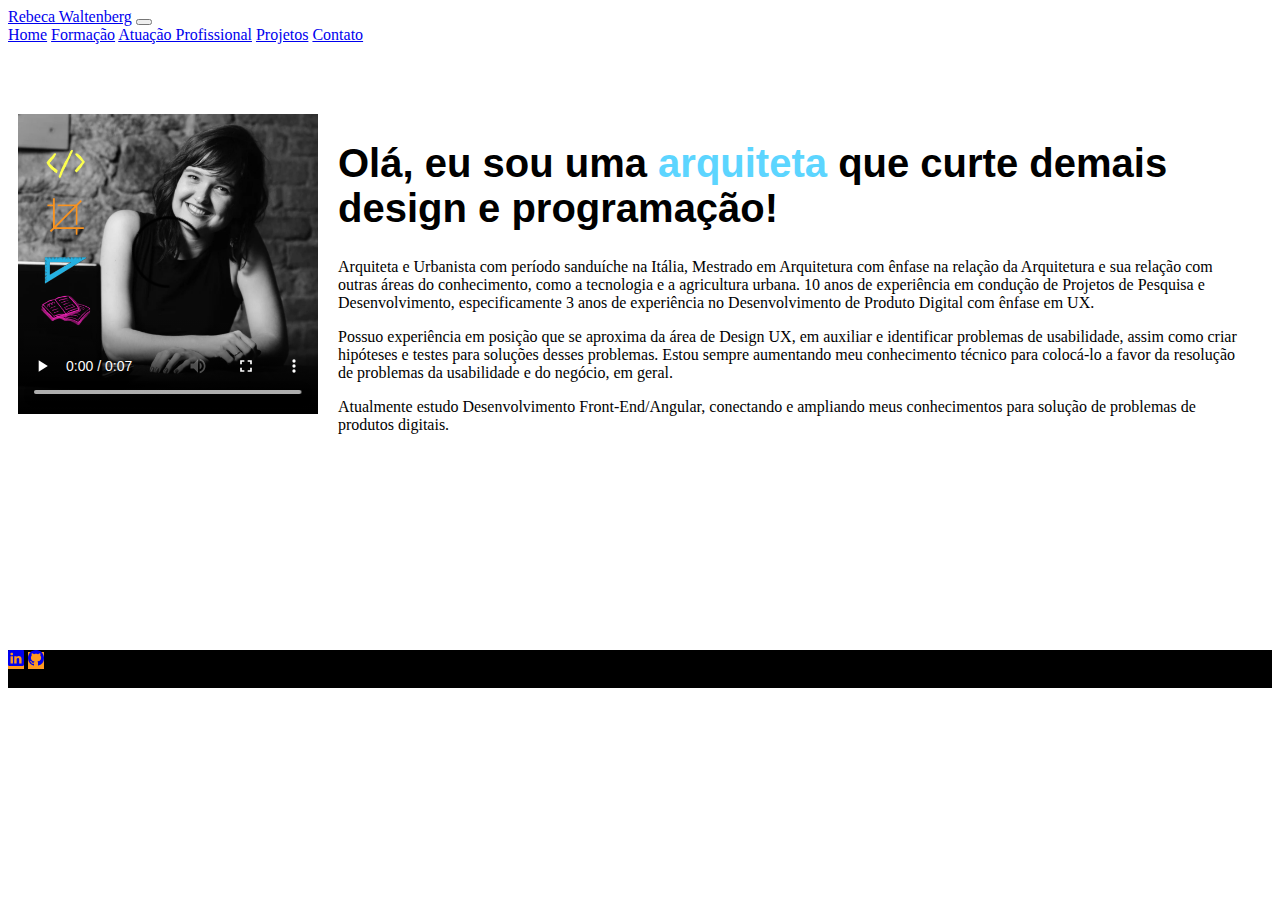
==== index.html @ 71435196 "Primeira Versão" ====
<!DOCTYPE html>
<html lang="en">


<head>
    <meta charset="UTF-8">
    <meta name="viewport" content="width=device-width, initial-scale=1">
    <meta http-equiv="X-UA-Compatible" content="IE=edge">
    <meta name="viewport" content="width=device-width, initial-scale=1.0">
    <title>Rebeca Waltenberg</title>
    <!-- Bootstrap CSS -->
    <link href="https://cdn.jsdelivr.net/npm/bootstrap@5.3.0/dist/css/bootstrap.min.css" rel="stylesheet" integrity="sha384-9ndCyUaIbzAi2FUVXJi0CjmCapSmO7SnpJef0486qhLnuZ2cdeRhO02iuK6FUUVM" crossorigin="anonymous">
    <!-- CSS -->
    <link rel="stylesheet" type="text/css" href="css/styles.css">
</head>



<body>
    
    <div class="top-container">
        <nav class="navbar navbar-expand-lg navbar-light bg-light">
            <div class="container-fluid">
                <a href="#" class="navbar-brand">Rebeca Waltenberg</a>
                <button type="button" class="navbar-toggler" data-bs-toggle="collapse" data-bs-target="#navbarCollapse">
                <span class="navbar-toggler-icon"></span>
                </button>
                <div class="collapse navbar-collapse" id="navbarCollapse">
                    <div class="navbar-nav">
                        <a href="./index.html" class="nav-item nav-link active">Home</a>
                        <a href="./html/formacao.html" class="nav-item nav-link">Formação</a>
                        <a href="./html/profissional.html" class="nav-item nav-link">Atuação Profissional</a>
                        <a href="./html/projetos.html" class="nav-item nav-link">Projetos</a>
                        <a href="./html/contato.html" class="nav-item nav-link">Contato</a>
                    </div>
                </div>
            </div>
        </nav>
    </div>

    
    <!-- Seção Home -->
    
    <div class="apresentacao">
        <div style="text-align: center">
		<video class="video" width="300px" height="300px" controls="controls" autoplay poster="./images/rebeca-03.png">
		<source src="./videos/video-rebeca.mp4" type="video/mp4" />
	    </video>
        </div>
        <div class="text-apres">
            <h1 class="quem-sou">Olá, eu sou uma <span style="color: #5CD5FF;"> arquiteta </span>que curte demais design e programação!
            </h1>
            <div class="resumo">
                <p>Arquiteta e Urbanista com período sanduíche na Itália, Mestrado em Arquitetura com ênfase na relação da Arquitetura e sua relação com outras áreas do conhecimento, como a tecnologia e a agricultura urbana. 
                10 anos de experiência em condução de Projetos de Pesquisa e Desenvolvimento, especificamente 3 anos de experiência no Desenvolvimento de Produto Digital com ênfase em UX.
                    </p>
                <p>Possuo experiência em posição que se aproxima da área de Design UX, em auxiliar e identificar problemas de usabilidade, assim como criar hipóteses e testes para soluções desses problemas. Estou sempre aumentando meu conhecimento técnico para colocá-lo a favor da resolução de problemas da usabilidade e do negócio, em geral.
                    </p>
                <p>Atualmente estudo Desenvolvimento Front-End/Angular, conectando e ampliando meus conhecimentos para solução de problemas de produtos digitais. 
                    </p> 
                
            </div>
        </div>    
    </div>

    


    
           

    

  
    

    
  <!-- Início Rodapé -->

    <footer class="text-center text-lg-start rodape" style="background-color:black">
      <div class="container d-flex justify-content-center py-3">
        <a href="https://www.linkedin.com/in/rebeca-waltenberg/" target="_blank" class= "btn btn-primary btn-lg btn-floating mx-2 bi bi-linkedin border border-0" style="background-color: #fe9920">
            <svg xmlns="http://www.w3.org/2000/svg" width="16" height="16" fill="currentColor" class="bi bi-linkedin" viewBox="0 0 16 16">
            <path d="M0 1.146C0 .513.526 0 1.175 0h13.65C15.474 0 16 .513 16 1.146v13.708c0 .633-.526 1.146-1.175 1.146H1.175C.526 16 0 15.487 0 14.854V1.146zm4.943 12.248V6.169H2.542v7.225h2.401zm-1.2-8.212c.837 0 1.358-.554 1.358-1.248-.015-.709-.52-1.248-1.342-1.248-.822 0-1.359.54-1.359 1.248 0 .694.521 1.248 1.327 1.248h.016zm4.908 8.212V9.359c0-.216.016-.432.08-.586.173-.431.568-.878 1.232-.878.869 0 1.216.662 1.216 1.634v3.865h2.401V9.25c0-2.22-1.184-3.252-2.764-3.252-1.274 0-1.845.7-2.165 1.193v.025h-.016a5.54 5.54 0 0 1 .016-.025V6.169h-2.4c.03.678 0 7.225 0 7.225h2.4z"/>
          </svg></a>

          <a href="https://github.com/rebecawaltenberg" target="_blank" class= "btn btn-primary btn-lg btn-floating mx-2 bi bi bi-github border border-0" style="background-color:  #fe9920">
            <svg xmlns="http://www.w3.org/2000/svg" width="16" height="16" fill="currentColor" class="bi bi-github" viewBox="0 0 16 16">
                <path d="M8 0C3.58 0 0 3.58 0 8c0 3.54 2.29 6.53 5.47 7.59.4.07.55-.17.55-.38 0-.19-.01-.82-.01-1.49-2.01.37-2.53-.49-2.69-.94-.09-.23-.48-.94-.82-1.13-.28-.15-.68-.52-.01-.53.63-.01 1.08.58 1.23.82.72 1.21 1.87.87 2.33.66.07-.52.28-.87.51-1.07-1.78-.2-3.64-.89-3.64-3.95 0-.87.31-1.59.82-2.15-.08-.2-.36-1.02.08-2.12 0 0 .67-.21 2.2.82.64-.18 1.32-.27 2-.27.68 0 1.36.09 2 .27 1.53-1.04 2.2-.82 2.2-.82.44 1.1.16 1.92.08 2.12.51.56.82 1.27.82 2.15 0 3.07-1.87 3.75-3.65 3.95.29.25.54.73.54 1.48 0 1.07-.01 1.93-.01 2.2 0 .21.15.46.55.38A8.012 8.012 0 0 0 16 8c0-4.42-3.58-8-8-8z"/>
              </svg></a>
        
      </div>
      <div class="text-center text-white p-3" style="background-color: rgba(0, 0, 0, 0.2);">
        © 2023 Rebeca Waltenberg
      </div>
    </div>
    </footer>
    
  
  <!-- Fim do Rodapé -->







    <script src="https://cdn.jsdelivr.net/npm/bootstrap@5.3.0/dist/js/bootstrap.bundle.min.js" integrity="sha384-geWF76RCwLtnZ8qwWowPQNguL3RmwHVBC9FhGdlKrxdiJJigb/j/68SIy3Te4Bkz" crossorigin="anonymous"></script>   
</body>
</html>
---- css/styles.css ----
/* Seção Home */


.apresentacao {
    display: flex;
    margin-top: 50px;
    padding-top: 20px;
 }

 .resumo {
    margin-right: 20px;
    margin-top: 10px;

 }

.video {
    position: relative;
  text-align: center;
  margin-left: 10px;;

}

h1 {
    font-size: 2.5rem;
    font-family: 'PT Sans Narrow', sans-serif;
}

h3 {
    font-size: 1.5rem;
    font-weight: 700;
    text-align: center;
    
}


.text-apres {
    width: 100%;
    display: block;
    margin-left: 20px;

}




@media (max-width: 680px) {
    
    .apresentacao {
            display: block;
            margin-left: 0;
            justify-content: center;
            
    }
    
    .photo {
        justify-content: center;
        width: 100%;
        display: inline;
        object-fit: cover;
    }
    
       

    .quem-sou {
        font-size:1.6rem;
        margin-top: 4%;
        text-align: center;
    }

    .chamada {
        text-align: center;
    }
    
    }


    /* Seção Formação */

    .subtitulo {
        margin-top: 10%;
        padding: 2px;
        text-align: center;
        margin-bottom: 5%;
        
    }
    
    .list-group {
    text-align: center;
}

    .lista-formacao {
        margin-bottom: 200px;
    }
    
/* Seção Atuação Profissional*/


.card {
    margin-left: 50px;;
    margin-right: 50px;
}

.card-text {
    font-weight: bold;
}

.img-fluid {
    text-align: center;
}

.list-form {
    text-align: left;
}


/* Seção Contato*/

.list-contato {

    text-align: center;
}


.pessoal {
    text-align: center;
}


/* Projetos*/

.card {
    margin-top: 10px;
}

.logo {
    width: 100px;
    
}


/* Seção Rodapé*/

.rodape {
    margin-top: 200px;
}
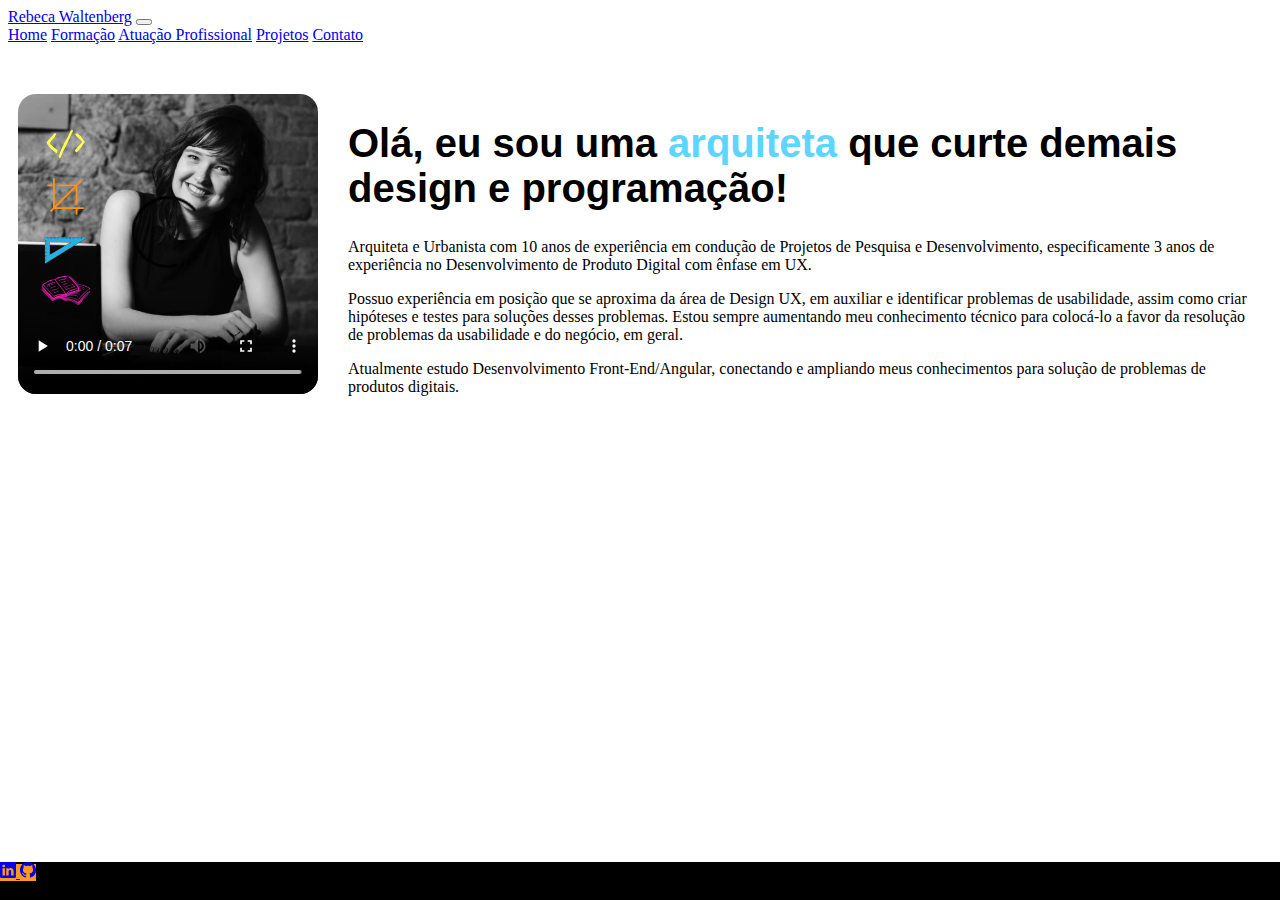
==== commit 1e4676d1: "Melhoria responsividade" ====
--- a/index.html
+++ b/index.html
@@ -17,7 +17,10 @@
 
 
 <body>
+   
     
+<!-----------------Início Navbar --------------->
+
     <div class="top-container">
         <nav class="navbar navbar-expand-lg navbar-light bg-light">
             <div class="container-fluid">
@@ -37,36 +40,35 @@
             </div>
         </nav>
     </div>
-
+<!-----------------Fim Navbar --------------->
     
-    <!-- Seção Home -->
+<!-----------------Início Home --------------->
     
     <div class="apresentacao">
-        <div style="text-align: center">
-		<video class="video" width="300px" height="300px" controls="controls" autoplay poster="./images/rebeca-03.png">
-		<source src="./videos/video-rebeca.mp4" type="video/mp4" />
-	    </video>
-        </div>
-        <div class="text-apres">
-            <h1 class="quem-sou">Olá, eu sou uma <span style="color: #5CD5FF;"> arquiteta </span>que curte demais design e programação!
-            </h1>
-            <div class="resumo">
-                <p>Arquiteta e Urbanista com período sanduíche na Itália, Mestrado em Arquitetura com ênfase na relação da Arquitetura e sua relação com outras áreas do conhecimento, como a tecnologia e a agricultura urbana. 
-                10 anos de experiência em condução de Projetos de Pesquisa e Desenvolvimento, especificamente 3 anos de experiência no Desenvolvimento de Produto Digital com ênfase em UX.
-                    </p>
-                <p>Possuo experiência em posição que se aproxima da área de Design UX, em auxiliar e identificar problemas de usabilidade, assim como criar hipóteses e testes para soluções desses problemas. Estou sempre aumentando meu conhecimento técnico para colocá-lo a favor da resolução de problemas da usabilidade e do negócio, em geral.
-                    </p>
-                <p>Atualmente estudo Desenvolvimento Front-End/Angular, conectando e ampliando meus conhecimentos para solução de problemas de produtos digitais. 
-                    </p> 
-                
+            <div class="video-mask">
+            <video class="video" controls="controls" autoplay poster="./images/rebeca-03.png">
+		    <source src="./videos/video-rebeca.mp4" type="video/mp4" />
+	            </video>   
+            </div>  
+            <div class="text-apres">
+                <h1 class="quem-sou">Olá, eu sou uma <span style="color: #5CD5FF;"> arquiteta </span>que curte demais design e programação!
+                </h1>
+                <div class="resumo">
+                    <p>Arquiteta e Urbanista com 10 anos de experiência em condução de Projetos de Pesquisa e Desenvolvimento, especificamente 3 anos de experiência no Desenvolvimento de Produto Digital com ênfase em UX.
+                        </p>
+                    <p>Possuo experiência em posição que se aproxima da área de Design UX, em auxiliar e identificar problemas de usabilidade, assim como criar hipóteses e testes para soluções desses problemas. Estou sempre aumentando meu conhecimento técnico para colocá-lo a favor da resolução de problemas da usabilidade e do negócio, em geral.
+                        </p>
+                    <p>Atualmente estudo Desenvolvimento Front-End/Angular, conectando e ampliando meus conhecimentos para solução de problemas de produtos digitais. 
+                        </p> 
+                </div>
             </div>
-        </div>    
+           
     </div>
 
+<!-----------------Fim Home --------------->
     
 
 
-    
            
 
     
@@ -82,12 +84,14 @@
         <a href="https://www.linkedin.com/in/rebeca-waltenberg/" target="_blank" class= "btn btn-primary btn-lg btn-floating mx-2 bi bi-linkedin border border-0" style="background-color: #fe9920">
             <svg xmlns="http://www.w3.org/2000/svg" width="16" height="16" fill="currentColor" class="bi bi-linkedin" viewBox="0 0 16 16">
             <path d="M0 1.146C0 .513.526 0 1.175 0h13.65C15.474 0 16 .513 16 1.146v13.708c0 .633-.526 1.146-1.175 1.146H1.175C.526 16 0 15.487 0 14.854V1.146zm4.943 12.248V6.169H2.542v7.225h2.401zm-1.2-8.212c.837 0 1.358-.554 1.358-1.248-.015-.709-.52-1.248-1.342-1.248-.822 0-1.359.54-1.359 1.248 0 .694.521 1.248 1.327 1.248h.016zm4.908 8.212V9.359c0-.216.016-.432.08-.586.173-.431.568-.878 1.232-.878.869 0 1.216.662 1.216 1.634v3.865h2.401V9.25c0-2.22-1.184-3.252-2.764-3.252-1.274 0-1.845.7-2.165 1.193v.025h-.016a5.54 5.54 0 0 1 .016-.025V6.169h-2.4c.03.678 0 7.225 0 7.225h2.4z"/>
-          </svg></a>
+            </svg>
+        </a>
 
-          <a href="https://github.com/rebecawaltenberg" target="_blank" class= "btn btn-primary btn-lg btn-floating mx-2 bi bi bi-github border border-0" style="background-color:  #fe9920">
+        <a href="https://github.com/rebecawaltenberg" target="_blank" class= "btn btn-primary btn-lg btn-floating mx-2 bi bi bi-github border border-0" style="background-color:  #fe9920">
             <svg xmlns="http://www.w3.org/2000/svg" width="16" height="16" fill="currentColor" class="bi bi-github" viewBox="0 0 16 16">
-                <path d="M8 0C3.58 0 0 3.58 0 8c0 3.54 2.29 6.53 5.47 7.59.4.07.55-.17.55-.38 0-.19-.01-.82-.01-1.49-2.01.37-2.53-.49-2.69-.94-.09-.23-.48-.94-.82-1.13-.28-.15-.68-.52-.01-.53.63-.01 1.08.58 1.23.82.72 1.21 1.87.87 2.33.66.07-.52.28-.87.51-1.07-1.78-.2-3.64-.89-3.64-3.95 0-.87.31-1.59.82-2.15-.08-.2-.36-1.02.08-2.12 0 0 .67-.21 2.2.82.64-.18 1.32-.27 2-.27.68 0 1.36.09 2 .27 1.53-1.04 2.2-.82 2.2-.82.44 1.1.16 1.92.08 2.12.51.56.82 1.27.82 2.15 0 3.07-1.87 3.75-3.65 3.95.29.25.54.73.54 1.48 0 1.07-.01 1.93-.01 2.2 0 .21.15.46.55.38A8.012 8.012 0 0 0 16 8c0-4.42-3.58-8-8-8z"/>
-              </svg></a>
+            <path d="M8 0C3.58 0 0 3.58 0 8c0 3.54 2.29 6.53 5.47 7.59.4.07.55-.17.55-.38 0-.19-.01-.82-.01-1.49-2.01.37-2.53-.49-2.69-.94-.09-.23-.48-.94-.82-1.13-.28-.15-.68-.52-.01-.53.63-.01 1.08.58 1.23.82.72 1.21 1.87.87 2.33.66.07-.52.28-.87.51-1.07-1.78-.2-3.64-.89-3.64-3.95 0-.87.31-1.59.82-2.15-.08-.2-.36-1.02.08-2.12 0 0 .67-.21 2.2.82.64-.18 1.32-.27 2-.27.68 0 1.36.09 2 .27 1.53-1.04 2.2-.82 2.2-.82.44 1.1.16 1.92.08 2.12.51.56.82 1.27.82 2.15 0 3.07-1.87 3.75-3.65 3.95.29.25.54.73.54 1.48 0 1.07-.01 1.93-.01 2.2 0 .21.15.46.55.38A8.012 8.012 0 0 0 16 8c0-4.42-3.58-8-8-8z"/>
+            </svg>
+        </a>
         
       </div>
       <div class="text-center text-white p-3" style="background-color: rgba(0, 0, 0, 0.2);">
--- a/css/styles.css
+++ b/css/styles.css
@@ -1,84 +1,148 @@
 
-/* Seção Home */
-
+/********* Início - CSS comum as páginas  ************/
+
+
+h1 {
+    font-size: 2.5rem;
+    font-family: 'PT Sans Narrow', sans-serif;
+}
+
+h3 {
+    font-size: 1.5rem;
+    font-weight: 700;
+    text-align: center;
+}
+
+
+.rodape {
+    
+    bottom: 0px;
+    left: 0px;
+    right: 0px;
+    margin-bottom: 0px;
+    width: 100%;
+    position: fixed;
+}
+
+
+
+@media (max-width: 480px) {
+
+    .navbar-brand {
+        font-size: 18px;
+    }
+
+
+    
+    .apresentacao {
+            display: inline-flex;
+            flex-direction: column;
+            justify-content: center;
+            margin-left: 20px;
+            margin-right: 20px;
+            
+            
+    }
+
+    .video-mask {
+        width: 100%;
+        flex-wrap: wrap;
+        justify-content: center;
+    }
+    
+   
+
+    .video {
+        flex-wrap: wrap;
+        width: 70%;
+        height: 70%;
+        justify-content: center;
+    }
+           
+    .text-apres {
+    margin-left: 0;
+    }
+
+
+    .quem-sou {
+        justify-content: center;
+        flex-wrap: wrap;
+        font-size:1.8rem;
+        margin-top: 20px;
+               
+    }
+
+    .resumo {
+        margin-top: 25px;
+
+    }
+
+    h3 {
+        font-size: 1.4rem;
+    }
+
+    .card-title {
+        font-size: 1.2rem;
+       
+    }
+
+    .card-text {
+        font-size: 0.9rem;
+      
+    }
+
+}
+
+/********************* Fim - CSS comum as páginas  ****************/
+
+
+
+
+
+/********* Início - CSS Home  */
 
 .apresentacao {
     display: flex;
     margin-top: 50px;
-    padding-top: 20px;
- }
-
- .resumo {
     margin-right: 20px;
-    margin-top: 10px;
-
- }
-
+    margin-left: 10px;
+}
+
+.video-mask{
+    display: inline-block;
+}
+ 
 .video {
-    position: relative;
-  text-align: center;
-  margin-left: 10px;;
-
-}
-
-h1 {
-    font-size: 2.5rem;
-    font-family: 'PT Sans Narrow', sans-serif;
-}
-
-h3 {
-    font-size: 1.5rem;
-    font-weight: 700;
-    text-align: center;
-    
+    display: inline-block;
+    width: 300px;
+    height: 300px;
+    border-radius: 6%;
+   
 }
 
 
 .text-apres {
-    width: 100%;
-    display: block;
-    margin-left: 20px;
-
-}
-
-
-
-
-@media (max-width: 680px) {
-    
-    .apresentacao {
-            display: block;
-            margin-left: 0;
-            justify-content: center;
-            
-    }
-    
-    .photo {
-        justify-content: center;
-        width: 100%;
-        display: inline;
-        object-fit: cover;
-    }
-    
-       
-
-    .quem-sou {
-        font-size:1.6rem;
-        margin-top: 4%;
-        text-align: center;
-    }
-
-    .chamada {
-        text-align: center;
-    }
-    
-    }
-
-
-    /* Seção Formação */
-
-    .subtitulo {
-        margin-top: 10%;
+  
+    display: inline-block;
+    margin-left: 30px;
+}
+
+.resumo {
+    font-size: 1rem;
+    margin-top: 25px;
+}
+
+
+    /********************* Fim - CSS Home  */ 
+
+
+
+
+
+    /********* Início Página Formação */
+
+    .titulo {
+        margin-top: 35px;
         padding: 2px;
         text-align: center;
         margin-bottom: 5%;
@@ -89,11 +153,13 @@
     text-align: center;
 }
 
-    .lista-formacao {
-        margin-bottom: 200px;
-    }
-    
-/* Seção Atuação Profissional*/
+
+/* Fim Página Formação */
+    
+
+
+
+/* Início Página Atuação Profissional*/
 
 
 .card {
@@ -113,8 +179,17 @@
     text-align: left;
 }
 
-
-/* Seção Contato*/
+.spacer{
+    margin-bottom: 300px; 
+    visibility: hidden; 
+  }
+
+/* Fim Página Atuação Profissional*/
+
+
+
+
+/* Início Página Contato*/
 
 .list-contato {
 
@@ -126,8 +201,10 @@
     text-align: center;
 }
 
-
-/* Projetos*/
+/* Fim Página Contato*/
+
+
+/* Início Página Projetos*/
 
 .card {
     margin-top: 10px;
@@ -137,10 +214,4 @@
     width: 100px;
     
 }
-
-
-/* Seção Rodapé*/
-
-.rodape {
-    margin-top: 200px;
-}+/* Fim Página Projetos*/
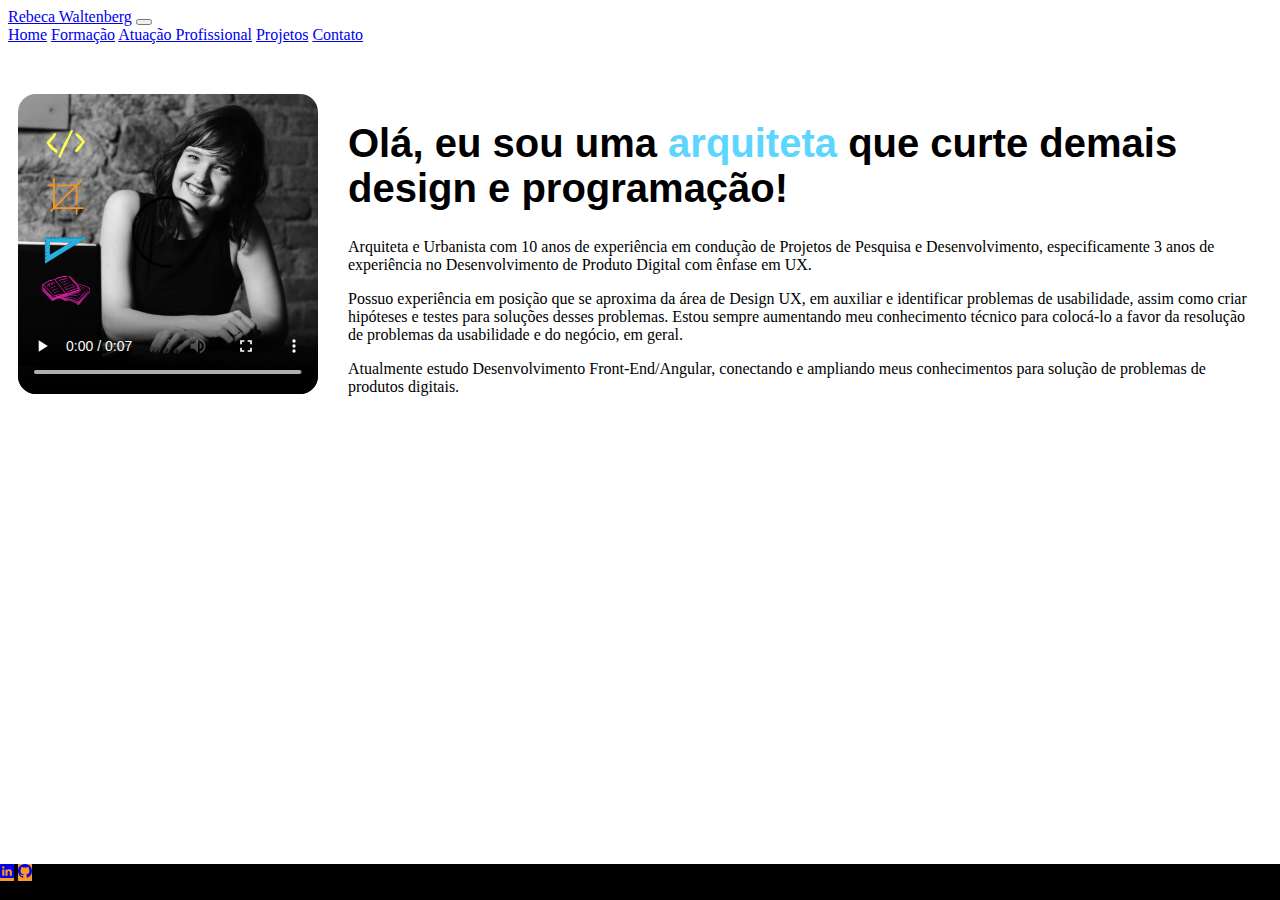
==== commit 5ec47f88: "melhora responsividade da home" ====
--- a/index.html
+++ b/index.html
@@ -79,29 +79,29 @@
     
   <!-- Início Rodapé -->
 
-    <footer class="text-center text-lg-start rodape" style="background-color:black">
-      <div class="container d-flex justify-content-center py-3">
-        <a href="https://www.linkedin.com/in/rebeca-waltenberg/" target="_blank" class= "btn btn-primary btn-lg btn-floating mx-2 bi bi-linkedin border border-0" style="background-color: #fe9920">
-            <svg xmlns="http://www.w3.org/2000/svg" width="16" height="16" fill="currentColor" class="bi bi-linkedin" viewBox="0 0 16 16">
-            <path d="M0 1.146C0 .513.526 0 1.175 0h13.65C15.474 0 16 .513 16 1.146v13.708c0 .633-.526 1.146-1.175 1.146H1.175C.526 16 0 15.487 0 14.854V1.146zm4.943 12.248V6.169H2.542v7.225h2.401zm-1.2-8.212c.837 0 1.358-.554 1.358-1.248-.015-.709-.52-1.248-1.342-1.248-.822 0-1.359.54-1.359 1.248 0 .694.521 1.248 1.327 1.248h.016zm4.908 8.212V9.359c0-.216.016-.432.08-.586.173-.431.568-.878 1.232-.878.869 0 1.216.662 1.216 1.634v3.865h2.401V9.25c0-2.22-1.184-3.252-2.764-3.252-1.274 0-1.845.7-2.165 1.193v.025h-.016a5.54 5.54 0 0 1 .016-.025V6.169h-2.4c.03.678 0 7.225 0 7.225h2.4z"/>
-            </svg>
-        </a>
+  <div  class="spacer">.</div>
 
-        <a href="https://github.com/rebecawaltenberg" target="_blank" class= "btn btn-primary btn-lg btn-floating mx-2 bi bi bi-github border border-0" style="background-color:  #fe9920">
-            <svg xmlns="http://www.w3.org/2000/svg" width="16" height="16" fill="currentColor" class="bi bi-github" viewBox="0 0 16 16">
-            <path d="M8 0C3.58 0 0 3.58 0 8c0 3.54 2.29 6.53 5.47 7.59.4.07.55-.17.55-.38 0-.19-.01-.82-.01-1.49-2.01.37-2.53-.49-2.69-.94-.09-.23-.48-.94-.82-1.13-.28-.15-.68-.52-.01-.53.63-.01 1.08.58 1.23.82.72 1.21 1.87.87 2.33.66.07-.52.28-.87.51-1.07-1.78-.2-3.64-.89-3.64-3.95 0-.87.31-1.59.82-2.15-.08-.2-.36-1.02.08-2.12 0 0 .67-.21 2.2.82.64-.18 1.32-.27 2-.27.68 0 1.36.09 2 .27 1.53-1.04 2.2-.82 2.2-.82.44 1.1.16 1.92.08 2.12.51.56.82 1.27.82 2.15 0 3.07-1.87 3.75-3.65 3.95.29.25.54.73.54 1.48 0 1.07-.01 1.93-.01 2.2 0 .21.15.46.55.38A8.012 8.012 0 0 0 16 8c0-4.42-3.58-8-8-8z"/>
-            </svg>
-        </a>
-        
-      </div>
-      <div class="text-center text-white p-3" style="background-color: rgba(0, 0, 0, 0.2);">
-        © 2023 Rebeca Waltenberg
-      </div>
+  <footer id="rodape" class="text-center text-lg-start" >
+    <div class="container d-flex justify-content-center py-2">
+      <a href="https://www.linkedin.com/in/rebeca-waltenberg/" target="_blank" class= "btn btn-primary btn-sm btn-floating mx-2 bi bi-linkedin border border-0" style="background-color: #fe9920">
+          <svg xmlns="http://www.w3.org/2000/svg" width="14" height="14" fill="currentColor" class="bi bi-linkedin" viewBox="0 0 16 16">
+          <path d="M0 1.146C0 .513.526 0 1.175 0h13.65C15.474 0 16 .513 16 1.146v13.708c0 .633-.526 1.146-1.175 1.146H1.175C.526 16 0 15.487 0 14.854V1.146zm4.943 12.248V6.169H2.542v7.225h2.401zm-1.2-8.212c.837 0 1.358-.554 1.358-1.248-.015-.709-.52-1.248-1.342-1.248-.822 0-1.359.54-1.359 1.248 0 .694.521 1.248 1.327 1.248h.016zm4.908 8.212V9.359c0-.216.016-.432.08-.586.173-.431.568-.878 1.232-.878.869 0 1.216.662 1.216 1.634v3.865h2.401V9.25c0-2.22-1.184-3.252-2.764-3.252-1.274 0-1.845.7-2.165 1.193v.025h-.016a5.54 5.54 0 0 1 .016-.025V6.169h-2.4c.03.678 0 7.225 0 7.225h2.4z"/>
+        </svg></a>
+
+        <a href="https://github.com/rebecawaltenberg" target="_blank" class= "btn btn-primary btn-sm btn-floating mx-2 bi bi bi-github border border-0" style="background-color:  #fe9920">
+          <svg xmlns="http://www.w3.org/2000/svg" width="14" height="14" fill="currentColor" class="bi bi-github" viewBox="0 0 16 16">
+              <path d="M8 0C3.58 0 0 3.58 0 8c0 3.54 2.29 6.53 5.47 7.59.4.07.55-.17.55-.38 0-.19-.01-.82-.01-1.49-2.01.37-2.53-.49-2.69-.94-.09-.23-.48-.94-.82-1.13-.28-.15-.68-.52-.01-.53.63-.01 1.08.58 1.23.82.72 1.21 1.87.87 2.33.66.07-.52.28-.87.51-1.07-1.78-.2-3.64-.89-3.64-3.95 0-.87.31-1.59.82-2.15-.08-.2-.36-1.02.08-2.12 0 0 .67-.21 2.2.82.64-.18 1.32-.27 2-.27.68 0 1.36.09 2 .27 1.53-1.04 2.2-.82 2.2-.82.44 1.1.16 1.92.08 2.12.51.56.82 1.27.82 2.15 0 3.07-1.87 3.75-3.65 3.95.29.25.54.73.54 1.48 0 1.07-.01 1.93-.01 2.2 0 .21.15.46.55.38A8.012 8.012 0 0 0 16 8c0-4.42-3.58-8-8-8z"/>
+            </svg></a>
+      
     </div>
-    </footer>
-    
+    <div class="text-center text-white p-2 text-rodape"> 
+      © 2023 Rebeca Waltenberg
+    </div>
+  </div>
+  </footer>
   
-  <!-- Fim do Rodapé -->
+
+<!-- Fim do Rodapé -->
 
 
 
--- a/css/styles.css
+++ b/css/styles.css
@@ -14,7 +14,7 @@
 }
 
 
-.rodape {
+#rodape {
     
     bottom: 0px;
     left: 0px;
@@ -22,6 +22,7 @@
     margin-bottom: 0px;
     width: 100%;
     position: fixed;
+    background-color:black;
 }
 
 
@@ -45,18 +46,18 @@
     }
 
     .video-mask {
+        justify-content: center;
         width: 100%;
         flex-wrap: wrap;
-        justify-content: center;
+       
     }
     
    
 
     .video {
-        flex-wrap: wrap;
         width: 70%;
         height: 70%;
-        justify-content: center;
+        margin-left: 30px;
     }
            
     .text-apres {
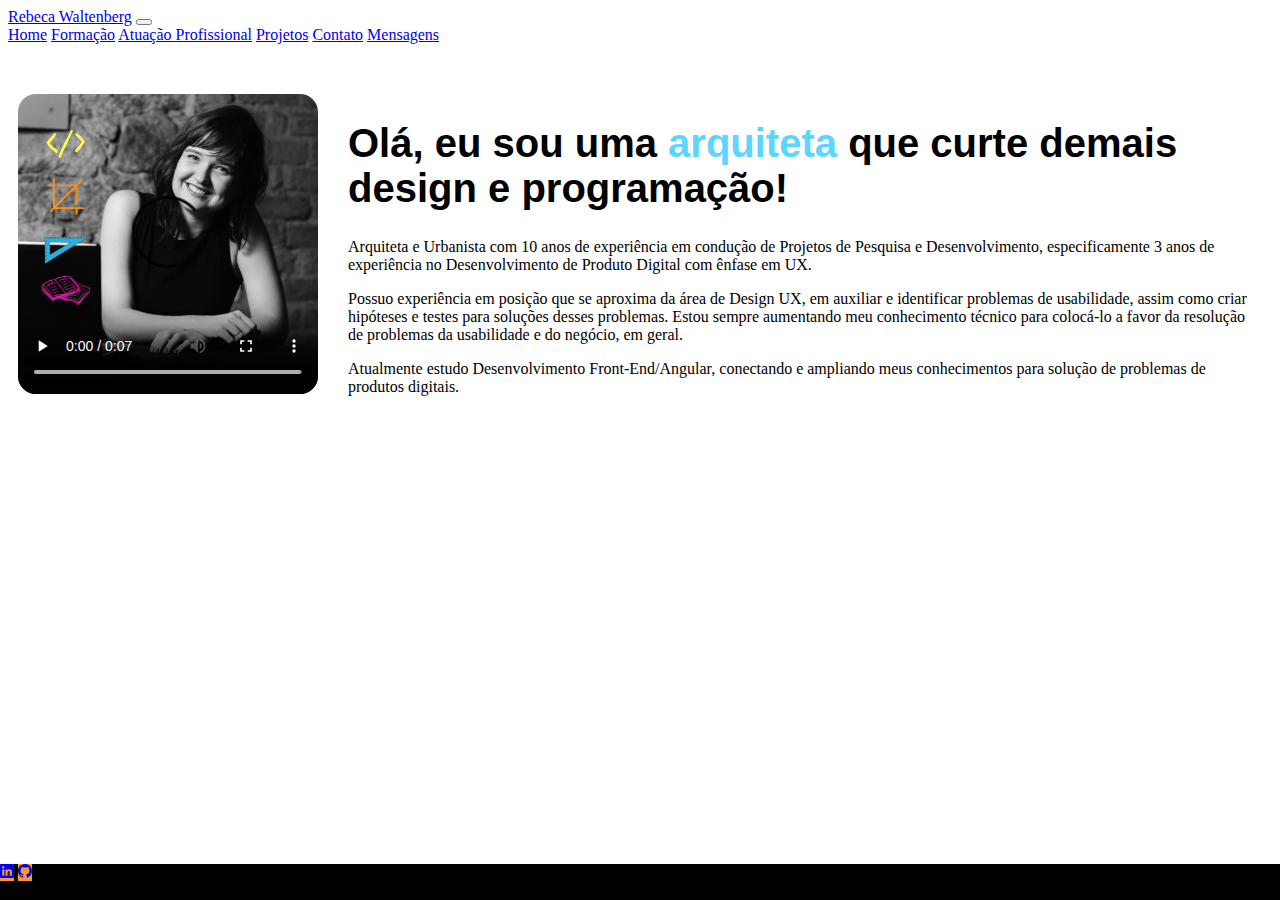
==== commit 1533f9e5: "salva mensagens em local storage" ====
--- a/index.html
+++ b/index.html
@@ -12,7 +12,7 @@
     <link href="https://cdn.jsdelivr.net/npm/bootstrap@5.3.0/dist/css/bootstrap.min.css" rel="stylesheet" integrity="sha384-9ndCyUaIbzAi2FUVXJi0CjmCapSmO7SnpJef0486qhLnuZ2cdeRhO02iuK6FUUVM" crossorigin="anonymous">
     <!-- CSS -->
     <link rel="stylesheet" type="text/css" href="css/styles.css">
-</head>
+ </head>
 
 
 
@@ -35,6 +35,7 @@
                         <a href="./html/profissional.html" class="nav-item nav-link">Atuação Profissional</a>
                         <a href="./html/projetos.html" class="nav-item nav-link">Projetos</a>
                         <a href="./html/contato.html" class="nav-item nav-link">Contato</a>
+                        <a href="./html/mensagens.html" class="nav-item nav-link">Mensagens</a>
                     </div>
                 </div>
             </div>
--- a/css/styles.css
+++ b/css/styles.css
@@ -216,3 +216,39 @@
     
 }
 /* Fim Página Projetos*/
+
+
+/* Início Página Mensagens*/
+
+
+.message-container {
+    border: 1px solid #ccc;
+    padding: 10px;
+    margin-bottom: 10px;
+  }
+
+
+  /* Responsividade */
+@media (min-width: 576px) {
+    /* Adaptação para telas menores que 576px */
+    .message-container {
+      padding-left: 15px;
+      padding-right: 15px;
+    }
+  }
+  
+  /* Margens laterais */
+  .message-container {
+    margin-top: 20px;
+    margin-left: auto;
+    margin-right: auto;
+    max-width: 900px;
+  }
+
+  .button-container {
+    display: flex;
+    justify-content: center;
+    margin-top: 20px;
+  }
+
+  /* Fim Página Mensagens*/